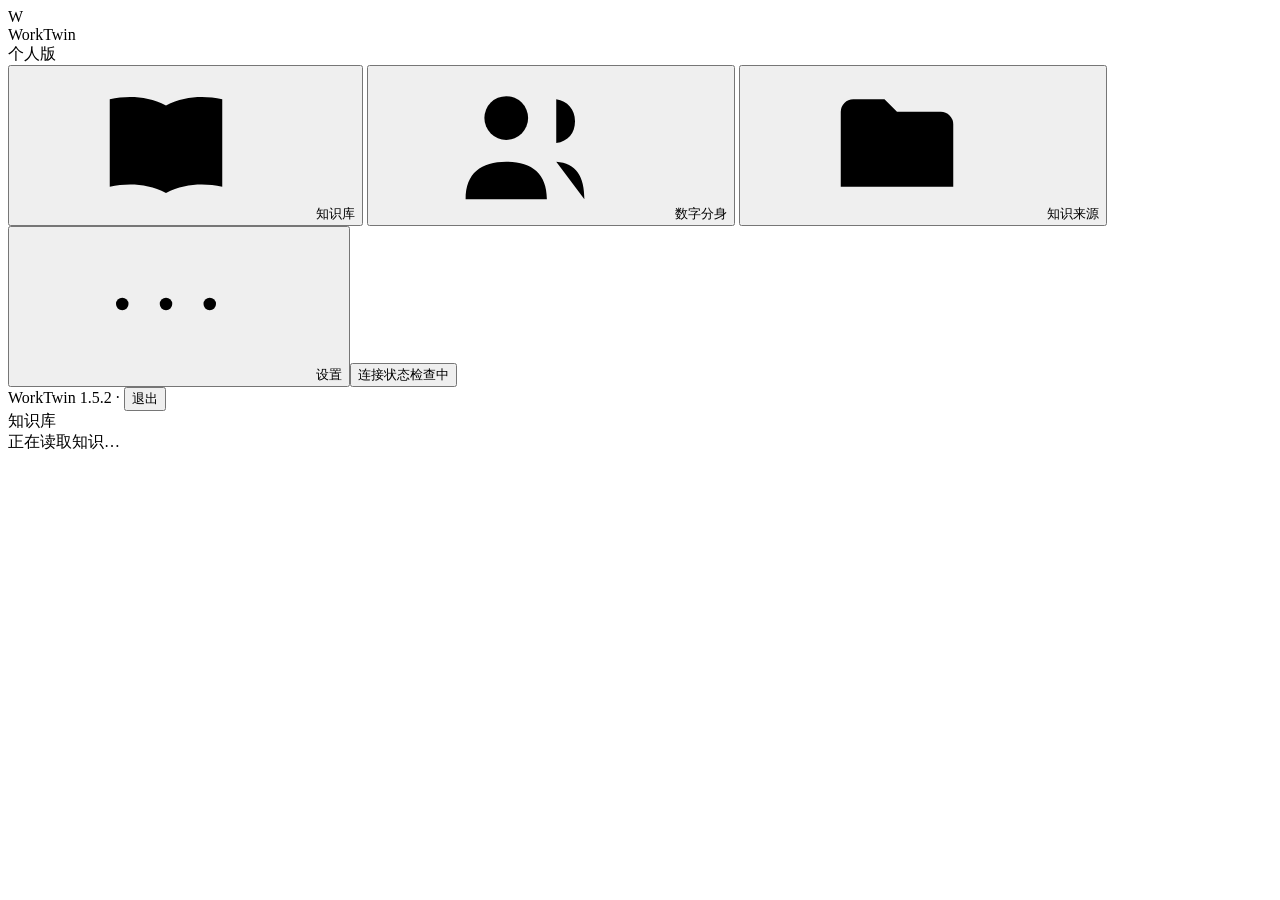
==== worktwin-collector/worktwin/static/index.html @ 2de86e49 "WorkTwin 1.5.2: adapt directory-first curation and reviewed article publication" ====
<!doctype html>
<html lang="zh-CN">
<head>
  <meta charset="utf-8" />
  <meta name="viewport" content="width=device-width, initial-scale=1" />
  <meta name="color-scheme" content="light" />
  <meta name="description" content="WorkTwin — 把真实工作沉淀成可被授权的知识" />
  <title>WorkTwin · 知识库</title>
  <link rel="stylesheet" href="/assets/styles.css?v=1.5.2" />
  <script>window.__WORKTWIN_TOKEN__="__LOCAL_TOKEN_VALUE__";</script>
  <script>window.__WORKTWIN_VERSION__="1.5.2";</script>
  <script defer src="/assets/app.js?v=1.5.2"></script>
</head>
<body>
<svg aria-hidden="true" style="display:none" xmlns="http://www.w3.org/2000/svg">
  <symbol id="i-folder" viewBox="0 0 24 24"><path d="M3 7a2 2 0 0 1 2-2h5l2 2h7a2 2 0 0 1 2 2v10H3V7Z"/></symbol>
  <symbol id="i-book" viewBox="0 0 24 24"><path d="M12 6C9 4.5 6 4.4 3 5v14c3-.6 6-.5 9 1 3-1.5 6-1.6 9-1V5c-3-.6-6-.5-9 1Zm0 0v14"/></symbol>
  <symbol id="i-search" viewBox="0 0 24 24"><circle cx="10.8" cy="10.8" r="6.8"/><path d="m16 16 5 5"/></symbol>
  <symbol id="i-plus" viewBox="0 0 24 24"><path d="M12 4v16M4 12h16"/></symbol>
  <symbol id="i-arrow" viewBox="0 0 24 24"><path d="M5 12h14m-6-6 6 6-6 6"/></symbol>
  <symbol id="i-close" viewBox="0 0 24 24"><path d="M5 5l14 14M19 5 5 19"/></symbol>
  <symbol id="i-chevron" viewBox="0 0 24 24"><path d="m9 18 6-6-6-6"/></symbol>
  <symbol id="i-file" viewBox="0 0 24 24"><path d="M13 3H6a2 2 0 0 0-2 2v14a2 2 0 0 0 2 2h12a2 2 0 0 0 2-2V10l-7-7Z"/></symbol>
  <symbol id="i-shield" viewBox="0 0 24 24"><path d="m12 2 8 4v6c0 5.2-3.6 8.5-8 10-4.4-1.5-8-4.8-8-10V6l8-4Z"/><path d="m9 12 2 2 4-4"/></symbol>
  <symbol id="i-check" viewBox="0 0 24 24"><path d="m4 12 5 5L20 6"/></symbol>
  <symbol id="i-refresh" viewBox="0 0 24 24"><path d="M20 7v5h-5M4 17v-5h5"/><path d="M5 9a8 8 0 0 1 14-2l1 5M4 12l1 5a8 8 0 0 0 14-2"/></symbol>
  <symbol id="i-user" viewBox="0 0 24 24"><circle cx="12" cy="8" r="4"/><path d="M4 21c.5-5 3.5-7 8-7s7.5 2 8 7"/></symbol>
  <symbol id="i-users" viewBox="0 0 24 24"><circle cx="9" cy="8" r="3.5"/><path d="M2.5 21c0-4.2 2.5-6 6.5-6s6.5 1.8 6.5 6M17 5c1.8.3 3 1.6 3 3.5S18.9 11.7 17 12M17 15c3.2.2 4.5 2.4 4.5 6"/></symbol>
  <symbol id="i-spark" viewBox="0 0 24 24"><path d="m12 2 2.5 7.5L22 12l-7.5 2.5L12 22l-2.5-7.5L2 12l7.5-2.5L12 2Z"/></symbol>
  <symbol id="i-lock" viewBox="0 0 24 24"><rect x="4" y="10" width="16" height="11" rx="2"/><path d="M8 10V7a4 4 0 1 1 8 0v3"/></symbol>
  <symbol id="i-ellipsis" viewBox="0 0 24 24"><circle cx="5" cy="12" r="1"/><circle cx="12" cy="12" r="1"/><circle cx="19" cy="12" r="1"/></symbol>
  <symbol id="i-trash" viewBox="0 0 24 24"><path d="M4 7h16M10 4h4m-8 3 1 14h10l1-14M10 11v6m4-6v6"/></symbol>
  <symbol id="i-alert" viewBox="0 0 24 24"><path d="M12 3 1.5 21h21L12 3Zm0 7v5m0 3v.2"/></symbol>
  <symbol id="i-history" viewBox="0 0 24 24"><path d="M3 11a9 9 0 1 1 2 7M3 4v7h7M12 7v5l3 2"/></symbol>
</svg>
<div class="app-shell">
  <aside class="sidebar">
    <div class="brand"><div class="brand-symbol">W</div><span>WorkTwin</span></div>
    <div class="sidebar-subtitle" id="edition-label">个人版</div>
    <nav class="main-nav" aria-label="工作空间">
      <button class="nav-link" data-page="knowledge"><svg><use href="#i-book"/></svg>知识库</button>
      <button class="nav-link" data-page="twins"><svg><use href="#i-users"/></svg>数字分身</button>
      <button class="nav-link" data-page="sources"><svg><use href="#i-folder"/></svg>知识来源</button>
    </nav>
    <div class="sidebar-fill"></div>
    <div class="sidebar-foot"><button class="nav-link settings-link" id="settings-link" aria-label="设置"><svg><use href="#i-ellipsis"/></svg><span>设置</span></button><button id="model-status" class="model-status" type="button"><span class="pulse-dot"></span>连接状态检查中</button><div class="version-text">WorkTwin 1.5.2 · <button id="quit-app" class="info-link">退出</button></div></div>
  </aside>
  <main class="main-area">
    <span id="page-breadcrumb" class="sr-only">知识库</span>
    <div id="page-content" class="page-content" aria-live="polite"><div class="loading">正在读取知识…</div></div>
  </main>
</div>
<div id="overlay-root"></div>
<div id="toast" role="status" aria-live="polite"></div>
</body>
</html>
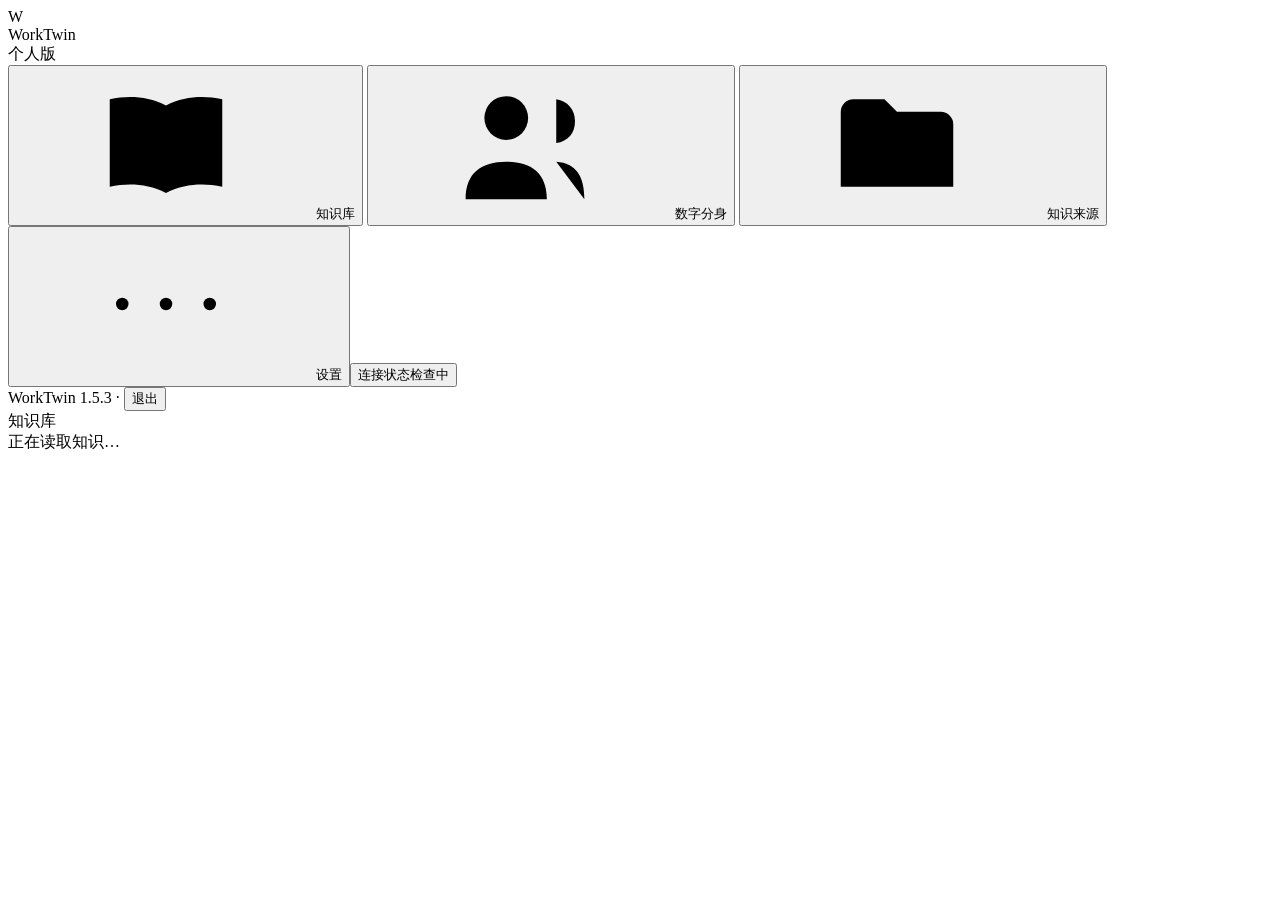
==== commit a599e79a: "WorkTwin 1.5.3: explain file collection issues and allow one-time large-file import" ====
--- a/worktwin-collector/worktwin/static/index.html
+++ b/worktwin-collector/worktwin/static/index.html
@@ -6,10 +6,10 @@
   <meta name="color-scheme" content="light" />
   <meta name="description" content="WorkTwin — 把真实工作沉淀成可被授权的知识" />
   <title>WorkTwin · 知识库</title>
-  <link rel="stylesheet" href="/assets/styles.css?v=1.5.2" />
+  <link rel="stylesheet" href="/assets/styles.css?v=1.5.3" />
   <script>window.__WORKTWIN_TOKEN__="__LOCAL_TOKEN_VALUE__";</script>
-  <script>window.__WORKTWIN_VERSION__="1.5.2";</script>
-  <script defer src="/assets/app.js?v=1.5.2"></script>
+  <script>window.__WORKTWIN_VERSION__="1.5.3";</script>
+  <script defer src="/assets/app.js?v=1.5.3"></script>
 </head>
 <body>
 <svg aria-hidden="true" style="display:none" xmlns="http://www.w3.org/2000/svg">
@@ -43,7 +43,7 @@
       <button class="nav-link" data-page="sources"><svg><use href="#i-folder"/></svg>知识来源</button>
     </nav>
     <div class="sidebar-fill"></div>
-    <div class="sidebar-foot"><button class="nav-link settings-link" id="settings-link" aria-label="设置"><svg><use href="#i-ellipsis"/></svg><span>设置</span></button><button id="model-status" class="model-status" type="button"><span class="pulse-dot"></span>连接状态检查中</button><div class="version-text">WorkTwin 1.5.2 · <button id="quit-app" class="info-link">退出</button></div></div>
+    <div class="sidebar-foot"><button class="nav-link settings-link" id="settings-link" aria-label="设置"><svg><use href="#i-ellipsis"/></svg><span>设置</span></button><button id="model-status" class="model-status" type="button"><span class="pulse-dot"></span>连接状态检查中</button><div class="version-text">WorkTwin 1.5.3 · <button id="quit-app" class="info-link">退出</button></div></div>
   </aside>
   <main class="main-area">
     <span id="page-breadcrumb" class="sr-only">知识库</span>
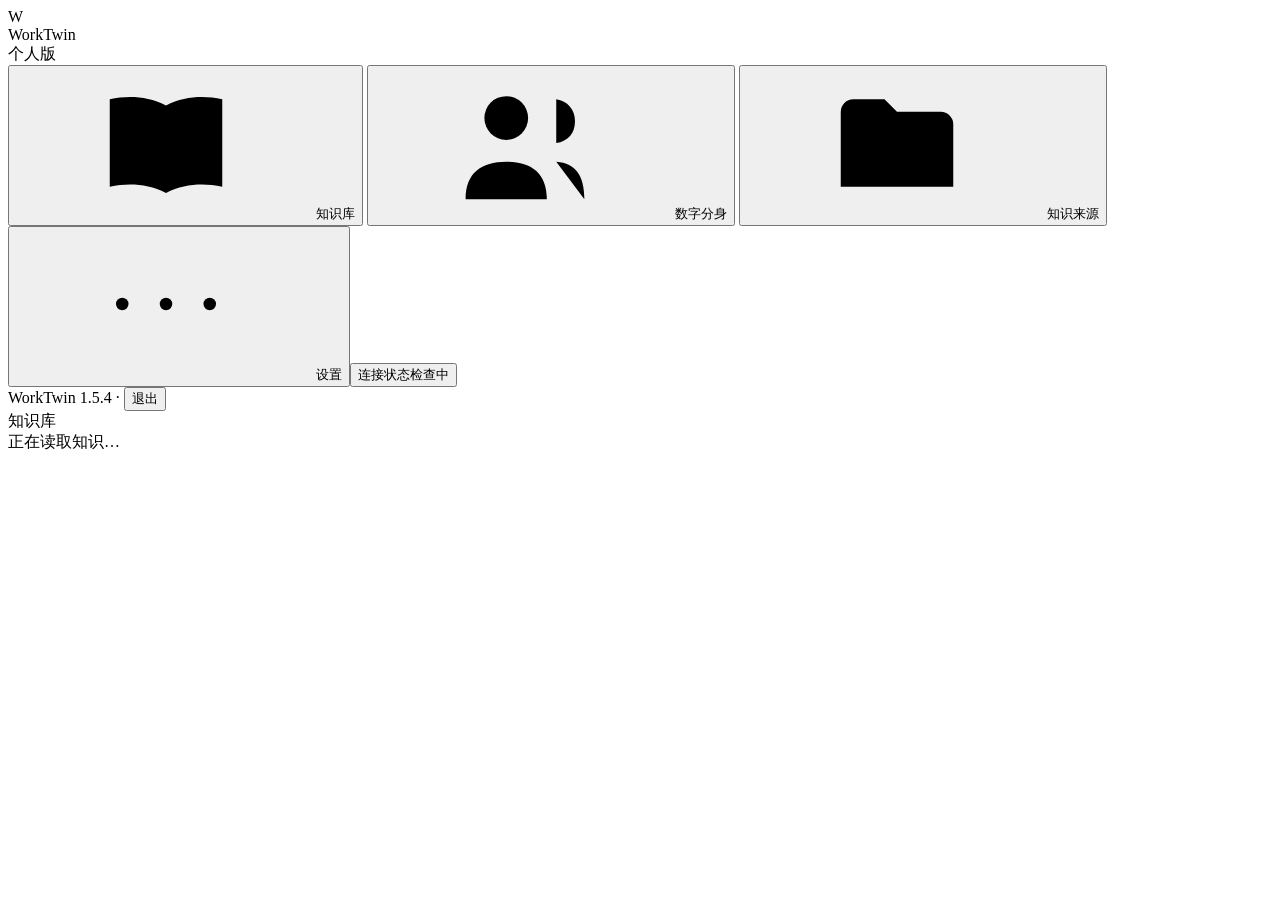
==== commit 5c34a719: "Add research-object folders and existing-article maintenance for 1.5.4" ====
--- a/worktwin-collector/worktwin/static/index.html
+++ b/worktwin-collector/worktwin/static/index.html
@@ -6,10 +6,10 @@
   <meta name="color-scheme" content="light" />
   <meta name="description" content="WorkTwin — 把真实工作沉淀成可被授权的知识" />
   <title>WorkTwin · 知识库</title>
-  <link rel="stylesheet" href="/assets/styles.css?v=1.5.3" />
+  <link rel="stylesheet" href="/assets/styles.css?v=1.5.4" />
   <script>window.__WORKTWIN_TOKEN__="__LOCAL_TOKEN_VALUE__";</script>
-  <script>window.__WORKTWIN_VERSION__="1.5.3";</script>
-  <script defer src="/assets/app.js?v=1.5.3"></script>
+  <script>window.__WORKTWIN_VERSION__="1.5.4";</script>
+  <script defer src="/assets/app.js?v=1.5.4"></script>
 </head>
 <body>
 <svg aria-hidden="true" style="display:none" xmlns="http://www.w3.org/2000/svg">
@@ -43,7 +43,7 @@
       <button class="nav-link" data-page="sources"><svg><use href="#i-folder"/></svg>知识来源</button>
     </nav>
     <div class="sidebar-fill"></div>
-    <div class="sidebar-foot"><button class="nav-link settings-link" id="settings-link" aria-label="设置"><svg><use href="#i-ellipsis"/></svg><span>设置</span></button><button id="model-status" class="model-status" type="button"><span class="pulse-dot"></span>连接状态检查中</button><div class="version-text">WorkTwin 1.5.3 · <button id="quit-app" class="info-link">退出</button></div></div>
+    <div class="sidebar-foot"><button class="nav-link settings-link" id="settings-link" aria-label="设置"><svg><use href="#i-ellipsis"/></svg><span>设置</span></button><button id="model-status" class="model-status" type="button"><span class="pulse-dot"></span>连接状态检查中</button><div class="version-text">WorkTwin 1.5.4 · <button id="quit-app" class="info-link">退出</button></div></div>
   </aside>
   <main class="main-area">
     <span id="page-breadcrumb" class="sr-only">知识库</span>
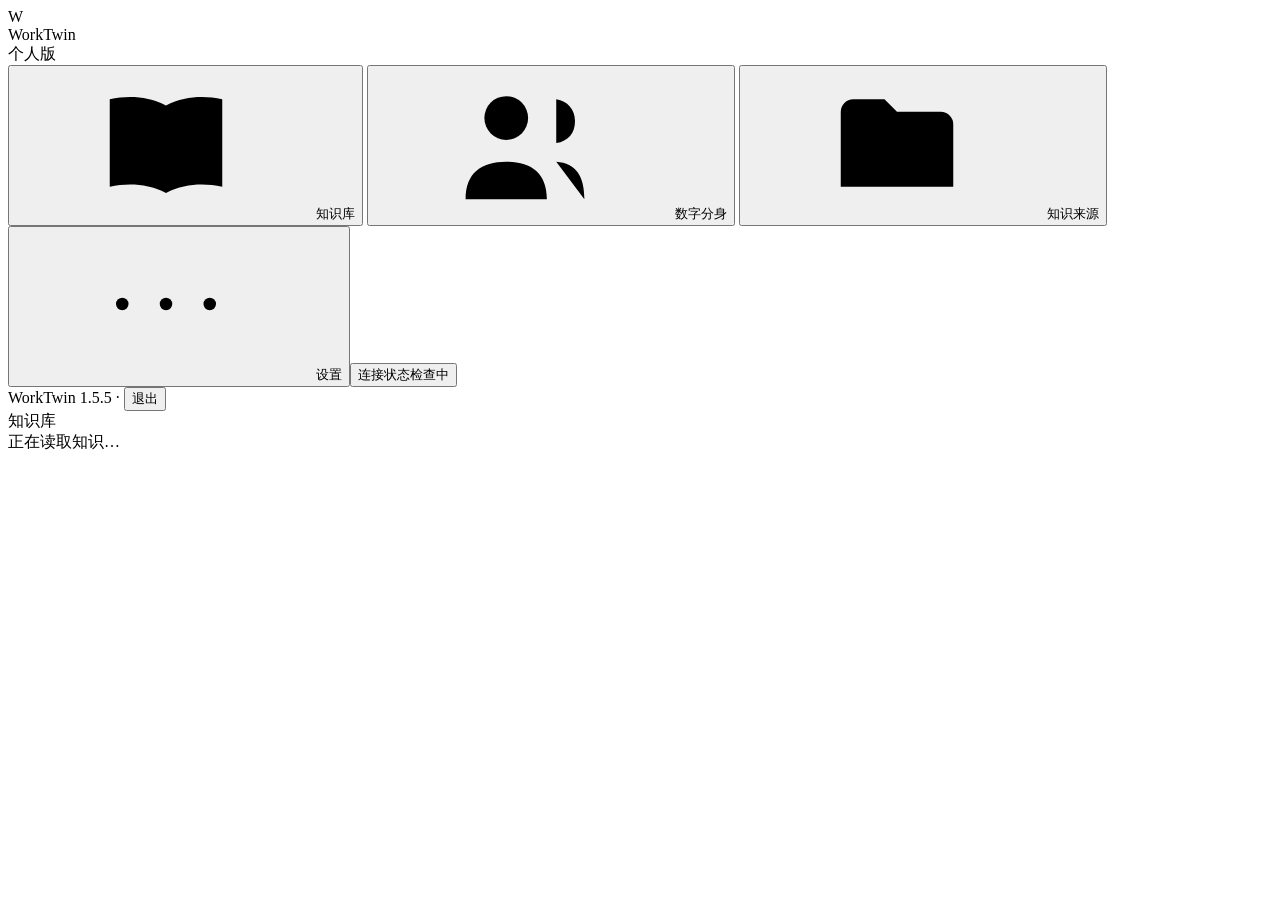
==== commit b7a2370d: "Run extraction and library editing concurrently in WorkTwin 1.5.5" ====
--- a/worktwin-collector/worktwin/static/index.html
+++ b/worktwin-collector/worktwin/static/index.html
@@ -6,10 +6,10 @@
   <meta name="color-scheme" content="light" />
   <meta name="description" content="WorkTwin — 把真实工作沉淀成可被授权的知识" />
   <title>WorkTwin · 知识库</title>
-  <link rel="stylesheet" href="/assets/styles.css?v=1.5.4" />
+  <link rel="stylesheet" href="/assets/styles.css?v=1.5.5" />
   <script>window.__WORKTWIN_TOKEN__="__LOCAL_TOKEN_VALUE__";</script>
-  <script>window.__WORKTWIN_VERSION__="1.5.4";</script>
-  <script defer src="/assets/app.js?v=1.5.4"></script>
+  <script>window.__WORKTWIN_VERSION__="1.5.5";</script>
+  <script defer src="/assets/app.js?v=1.5.5"></script>
 </head>
 <body>
 <svg aria-hidden="true" style="display:none" xmlns="http://www.w3.org/2000/svg">
@@ -43,7 +43,7 @@
       <button class="nav-link" data-page="sources"><svg><use href="#i-folder"/></svg>知识来源</button>
     </nav>
     <div class="sidebar-fill"></div>
-    <div class="sidebar-foot"><button class="nav-link settings-link" id="settings-link" aria-label="设置"><svg><use href="#i-ellipsis"/></svg><span>设置</span></button><button id="model-status" class="model-status" type="button"><span class="pulse-dot"></span>连接状态检查中</button><div class="version-text">WorkTwin 1.5.4 · <button id="quit-app" class="info-link">退出</button></div></div>
+    <div class="sidebar-foot"><button class="nav-link settings-link" id="settings-link" aria-label="设置"><svg><use href="#i-ellipsis"/></svg><span>设置</span></button><button id="model-status" class="model-status" type="button"><span class="pulse-dot"></span>连接状态检查中</button><div class="version-text">WorkTwin 1.5.5 · <button id="quit-app" class="info-link">退出</button></div></div>
   </aside>
   <main class="main-area">
     <span id="page-breadcrumb" class="sr-only">知识库</span>
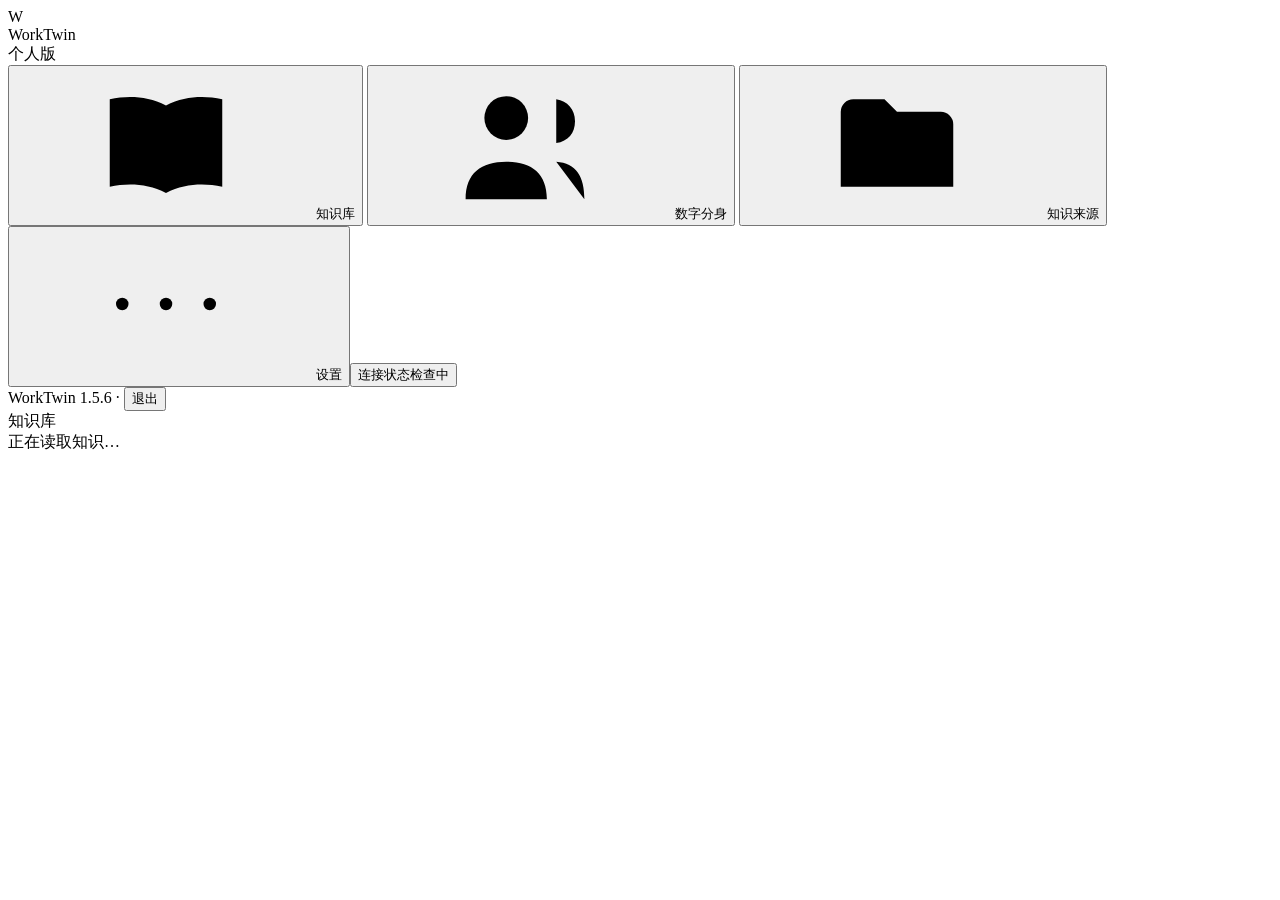
==== commit 484b0e78: "Clarify source AI permissions and simplify library navigation in 1.5.6" ====
--- a/worktwin-collector/worktwin/static/index.html
+++ b/worktwin-collector/worktwin/static/index.html
@@ -6,10 +6,10 @@
   <meta name="color-scheme" content="light" />
   <meta name="description" content="WorkTwin — 把真实工作沉淀成可被授权的知识" />
   <title>WorkTwin · 知识库</title>
-  <link rel="stylesheet" href="/assets/styles.css?v=1.5.5" />
+  <link rel="stylesheet" href="/assets/styles.css?v=1.5.6" />
   <script>window.__WORKTWIN_TOKEN__="__LOCAL_TOKEN_VALUE__";</script>
-  <script>window.__WORKTWIN_VERSION__="1.5.5";</script>
-  <script defer src="/assets/app.js?v=1.5.5"></script>
+  <script>window.__WORKTWIN_VERSION__="1.5.6";</script>
+  <script defer src="/assets/app.js?v=1.5.6"></script>
 </head>
 <body>
 <svg aria-hidden="true" style="display:none" xmlns="http://www.w3.org/2000/svg">
@@ -43,7 +43,7 @@
       <button class="nav-link" data-page="sources"><svg><use href="#i-folder"/></svg>知识来源</button>
     </nav>
     <div class="sidebar-fill"></div>
-    <div class="sidebar-foot"><button class="nav-link settings-link" id="settings-link" aria-label="设置"><svg><use href="#i-ellipsis"/></svg><span>设置</span></button><button id="model-status" class="model-status" type="button"><span class="pulse-dot"></span>连接状态检查中</button><div class="version-text">WorkTwin 1.5.5 · <button id="quit-app" class="info-link">退出</button></div></div>
+    <div class="sidebar-foot"><button class="nav-link settings-link" id="settings-link" aria-label="设置"><svg><use href="#i-ellipsis"/></svg><span>设置</span></button><button id="model-status" class="model-status" type="button"><span class="pulse-dot"></span>连接状态检查中</button><div class="version-text">WorkTwin 1.5.6 · <button id="quit-app" class="info-link">退出</button></div></div>
   </aside>
   <main class="main-area">
     <span id="page-breadcrumb" class="sr-only">知识库</span>
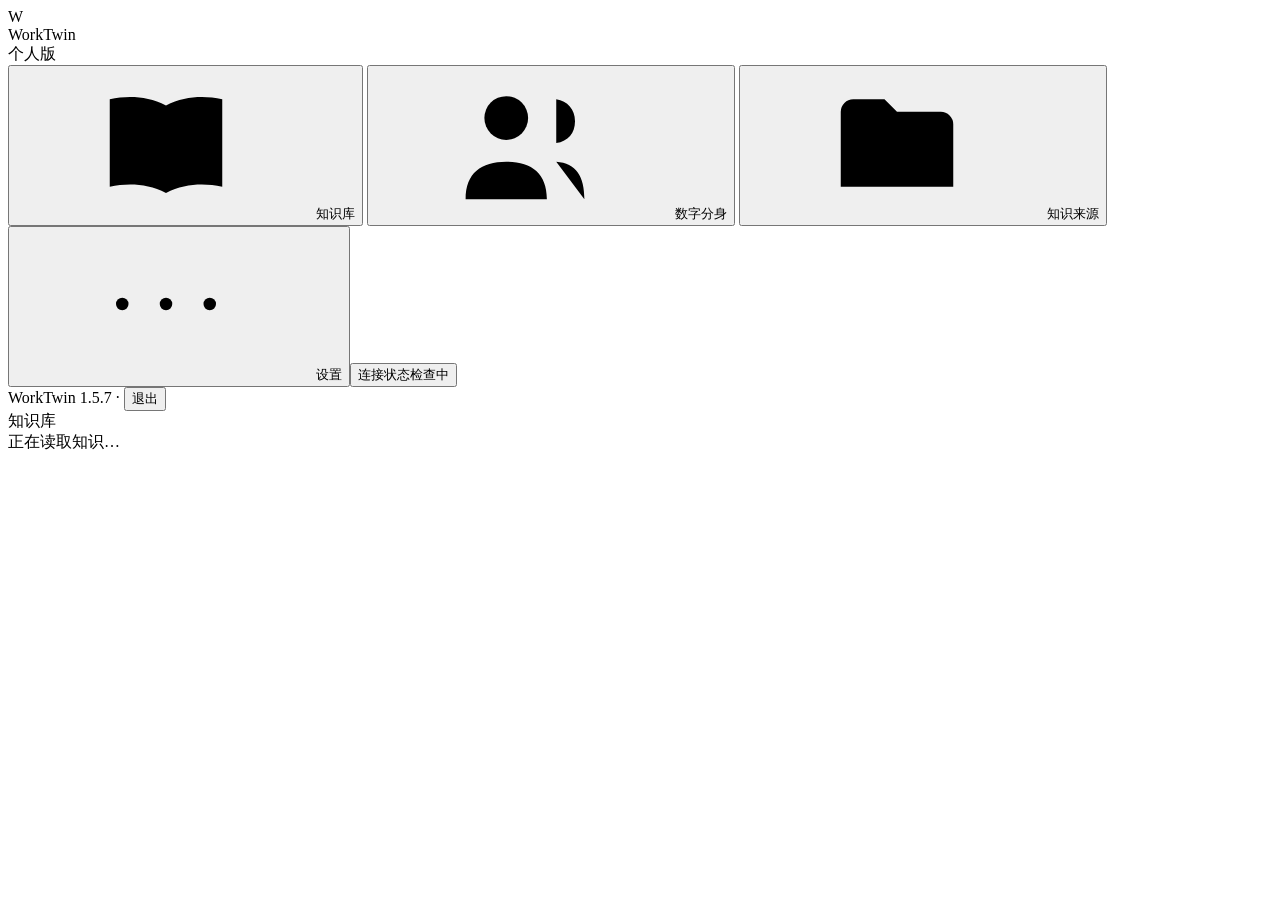
==== commit c4512021: "Add Antigravity artifact source and document assistant capture research" ====
--- a/worktwin-collector/worktwin/static/index.html
+++ b/worktwin-collector/worktwin/static/index.html
@@ -6,10 +6,10 @@
   <meta name="color-scheme" content="light" />
   <meta name="description" content="WorkTwin — 把真实工作沉淀成可被授权的知识" />
   <title>WorkTwin · 知识库</title>
-  <link rel="stylesheet" href="/assets/styles.css?v=1.5.6" />
+  <link rel="stylesheet" href="/assets/styles.css?v=1.5.7" />
   <script>window.__WORKTWIN_TOKEN__="__LOCAL_TOKEN_VALUE__";</script>
-  <script>window.__WORKTWIN_VERSION__="1.5.6";</script>
-  <script defer src="/assets/app.js?v=1.5.6"></script>
+  <script>window.__WORKTWIN_VERSION__="1.5.7";</script>
+  <script defer src="/assets/app.js?v=1.5.7"></script>
 </head>
 <body>
 <svg aria-hidden="true" style="display:none" xmlns="http://www.w3.org/2000/svg">
@@ -43,7 +43,7 @@
       <button class="nav-link" data-page="sources"><svg><use href="#i-folder"/></svg>知识来源</button>
     </nav>
     <div class="sidebar-fill"></div>
-    <div class="sidebar-foot"><button class="nav-link settings-link" id="settings-link" aria-label="设置"><svg><use href="#i-ellipsis"/></svg><span>设置</span></button><button id="model-status" class="model-status" type="button"><span class="pulse-dot"></span>连接状态检查中</button><div class="version-text">WorkTwin 1.5.6 · <button id="quit-app" class="info-link">退出</button></div></div>
+    <div class="sidebar-foot"><button class="nav-link settings-link" id="settings-link" aria-label="设置"><svg><use href="#i-ellipsis"/></svg><span>设置</span></button><button id="model-status" class="model-status" type="button"><span class="pulse-dot"></span>连接状态检查中</button><div class="version-text">WorkTwin 1.5.7 · <button id="quit-app" class="info-link">退出</button></div></div>
   </aside>
   <main class="main-area">
     <span id="page-breadcrumb" class="sr-only">知识库</span>
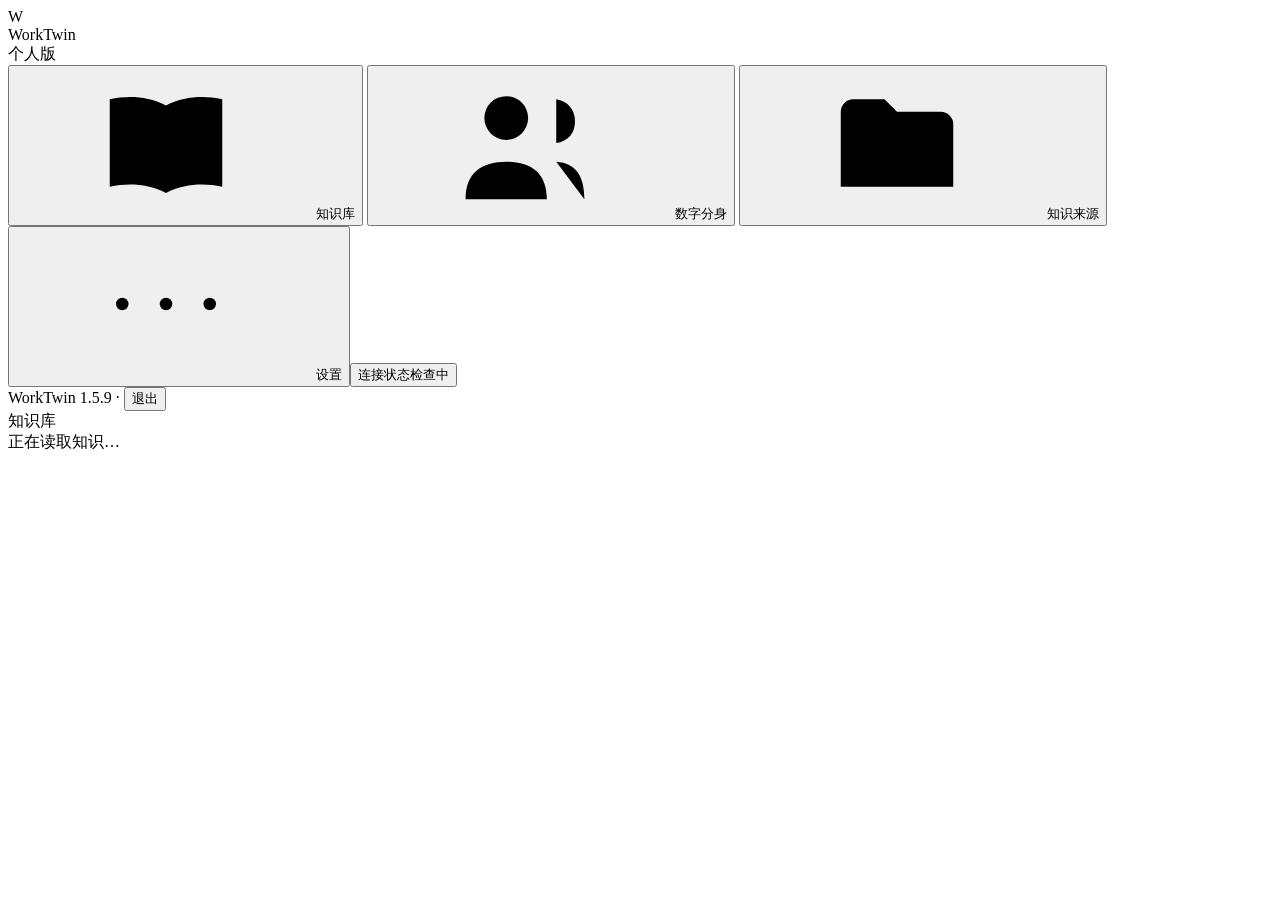
==== commit b5a5788e: "Deliver incremental knowledge processing and scoped assistant intake with MCP clients" ====
--- a/worktwin-collector/worktwin/static/index.html
+++ b/worktwin-collector/worktwin/static/index.html
@@ -6,10 +6,10 @@
   <meta name="color-scheme" content="light" />
   <meta name="description" content="WorkTwin — 把真实工作沉淀成可被授权的知识" />
   <title>WorkTwin · 知识库</title>
-  <link rel="stylesheet" href="/assets/styles.css?v=1.5.7" />
+  <link rel="stylesheet" href="/assets/styles.css?v=1.5.9" />
   <script>window.__WORKTWIN_TOKEN__="__LOCAL_TOKEN_VALUE__";</script>
-  <script>window.__WORKTWIN_VERSION__="1.5.7";</script>
-  <script defer src="/assets/app.js?v=1.5.7"></script>
+  <script>window.__WORKTWIN_VERSION__="1.5.9";</script>
+  <script defer src="/assets/app.js?v=1.5.9"></script>
 </head>
 <body>
 <svg aria-hidden="true" style="display:none" xmlns="http://www.w3.org/2000/svg">
@@ -43,7 +43,7 @@
       <button class="nav-link" data-page="sources"><svg><use href="#i-folder"/></svg>知识来源</button>
     </nav>
     <div class="sidebar-fill"></div>
-    <div class="sidebar-foot"><button class="nav-link settings-link" id="settings-link" aria-label="设置"><svg><use href="#i-ellipsis"/></svg><span>设置</span></button><button id="model-status" class="model-status" type="button"><span class="pulse-dot"></span>连接状态检查中</button><div class="version-text">WorkTwin 1.5.7 · <button id="quit-app" class="info-link">退出</button></div></div>
+    <div class="sidebar-foot"><button class="nav-link settings-link" id="settings-link" aria-label="设置"><svg><use href="#i-ellipsis"/></svg><span>设置</span></button><button id="model-status" class="model-status" type="button"><span class="pulse-dot"></span>连接状态检查中</button><div class="version-text">WorkTwin 1.5.9 · <button id="quit-app" class="info-link">退出</button></div></div>
   </aside>
   <main class="main-area">
     <span id="page-breadcrumb" class="sr-only">知识库</span>
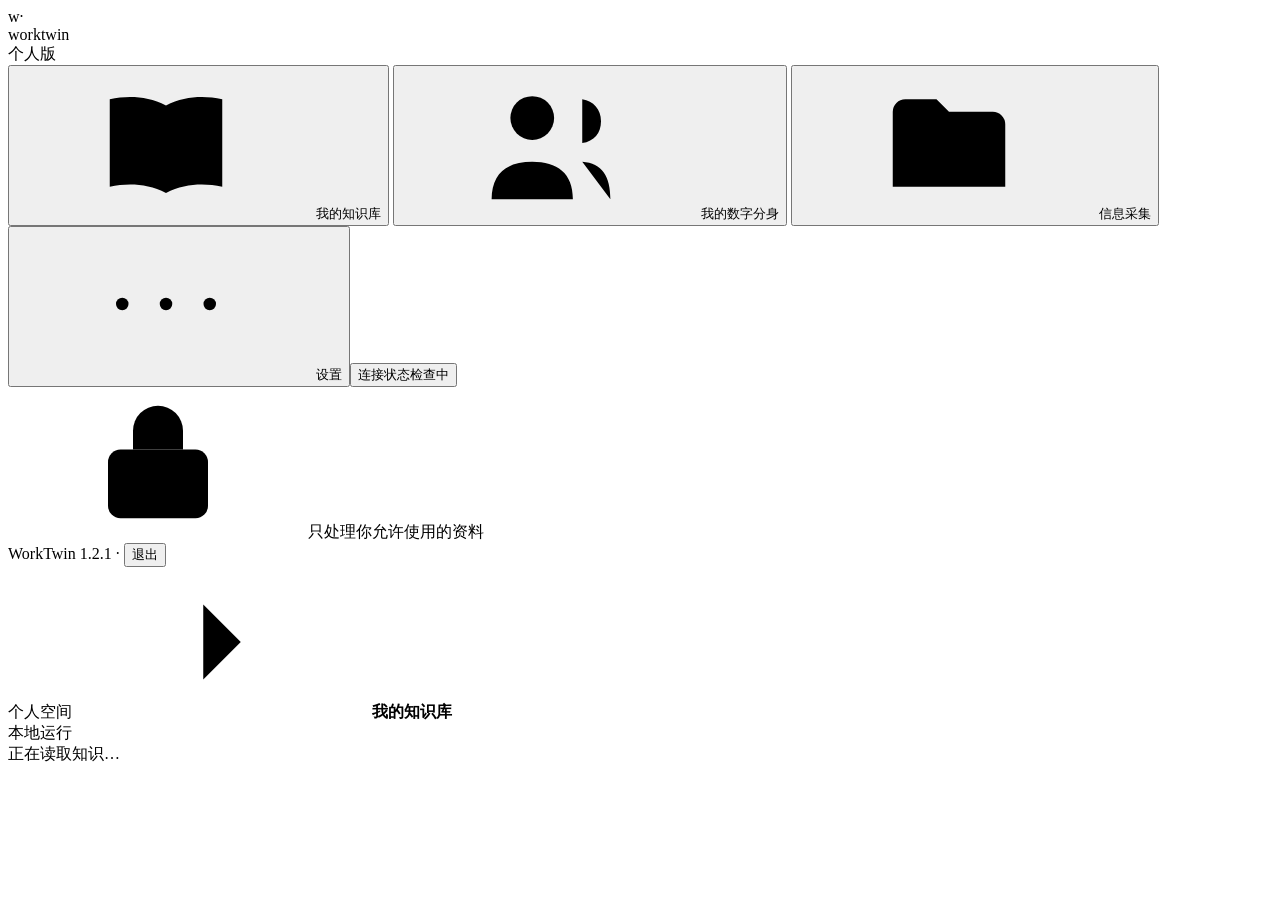
==== commit 656648bd: "Merge 9d98e343f51bad694482dd266ca1363b9e82daa9 into 873fde55dd9d41150f7506fcbdbf109da833dab8" ====
--- a/worktwin-collector/worktwin/static/index.html
+++ b/worktwin-collector/worktwin/static/index.html
@@ -5,11 +5,11 @@
   <meta name="viewport" content="width=device-width, initial-scale=1" />
   <meta name="color-scheme" content="light" />
   <meta name="description" content="WorkTwin — 把真实工作沉淀成可被授权的知识" />
-  <title>WorkTwin · 知识库</title>
-  <link rel="stylesheet" href="/assets/styles.css?v=1.5.9" />
+  <title>WorkTwin · 我的工作知识</title>
+  <link rel="stylesheet" href="/assets/styles.css?v=1.2.1" />
   <script>window.__WORKTWIN_TOKEN__="__LOCAL_TOKEN_VALUE__";</script>
-  <script>window.__WORKTWIN_VERSION__="1.5.9";</script>
-  <script defer src="/assets/app.js?v=1.5.9"></script>
+  <script>window.__WORKTWIN_VERSION__="1.2.1";</script>
+  <script defer src="/assets/app.js?v=1.2.1"></script>
 </head>
 <body>
 <svg aria-hidden="true" style="display:none" xmlns="http://www.w3.org/2000/svg">
@@ -31,22 +31,21 @@
   <symbol id="i-ellipsis" viewBox="0 0 24 24"><circle cx="5" cy="12" r="1"/><circle cx="12" cy="12" r="1"/><circle cx="19" cy="12" r="1"/></symbol>
   <symbol id="i-trash" viewBox="0 0 24 24"><path d="M4 7h16M10 4h4m-8 3 1 14h10l1-14M10 11v6m4-6v6"/></symbol>
   <symbol id="i-alert" viewBox="0 0 24 24"><path d="M12 3 1.5 21h21L12 3Zm0 7v5m0 3v.2"/></symbol>
-  <symbol id="i-history" viewBox="0 0 24 24"><path d="M3 11a9 9 0 1 1 2 7M3 4v7h7M12 7v5l3 2"/></symbol>
 </svg>
 <div class="app-shell">
   <aside class="sidebar">
-    <div class="brand"><div class="brand-symbol">W</div><span>WorkTwin</span></div>
+    <div class="brand"><div class="brand-symbol">w<span>·</span></div><span>worktwin</span></div>
     <div class="sidebar-subtitle" id="edition-label">个人版</div>
     <nav class="main-nav" aria-label="工作空间">
-      <button class="nav-link" data-page="knowledge"><svg><use href="#i-book"/></svg>知识库</button>
-      <button class="nav-link" data-page="twins"><svg><use href="#i-users"/></svg>数字分身</button>
-      <button class="nav-link" data-page="sources"><svg><use href="#i-folder"/></svg>知识来源</button>
+      <button class="nav-link" data-page="knowledge"><svg><use href="#i-book"/></svg>我的知识库</button>
+      <button class="nav-link" data-page="twins"><svg><use href="#i-users"/></svg>我的数字分身</button>
+      <button class="nav-link" data-page="sources"><svg><use href="#i-folder"/></svg>信息采集</button>
     </nav>
     <div class="sidebar-fill"></div>
-    <div class="sidebar-foot"><button class="nav-link settings-link" id="settings-link" aria-label="设置"><svg><use href="#i-ellipsis"/></svg><span>设置</span></button><button id="model-status" class="model-status" type="button"><span class="pulse-dot"></span>连接状态检查中</button><div class="version-text">WorkTwin 1.5.9 · <button id="quit-app" class="info-link">退出</button></div></div>
+    <div class="sidebar-foot"><button class="nav-link settings-link" id="settings-link" aria-label="设置"><svg><use href="#i-ellipsis"/></svg><span>设置</span></button><button id="model-status" class="model-status" type="button"><span class="pulse-dot"></span>连接状态检查中</button><div class="privacy-small"><svg><use href="#i-lock"/></svg>只处理你允许使用的资料</div><div class="version-text">WorkTwin 1.2.1 · <button id="quit-app" class="info-link">退出</button></div></div>
   </aside>
   <main class="main-area">
-    <span id="page-breadcrumb" class="sr-only">知识库</span>
+    <header class="topbar"><div class="breadcrumb"><span>个人空间</span><svg><use href="#i-chevron"/></svg><b id="page-breadcrumb">我的知识库</b></div><div class="topbar-meta"><span class="device-dot"></span>本地运行</div></header>
     <div id="page-content" class="page-content" aria-live="polite"><div class="loading">正在读取知识…</div></div>
   </main>
 </div>
